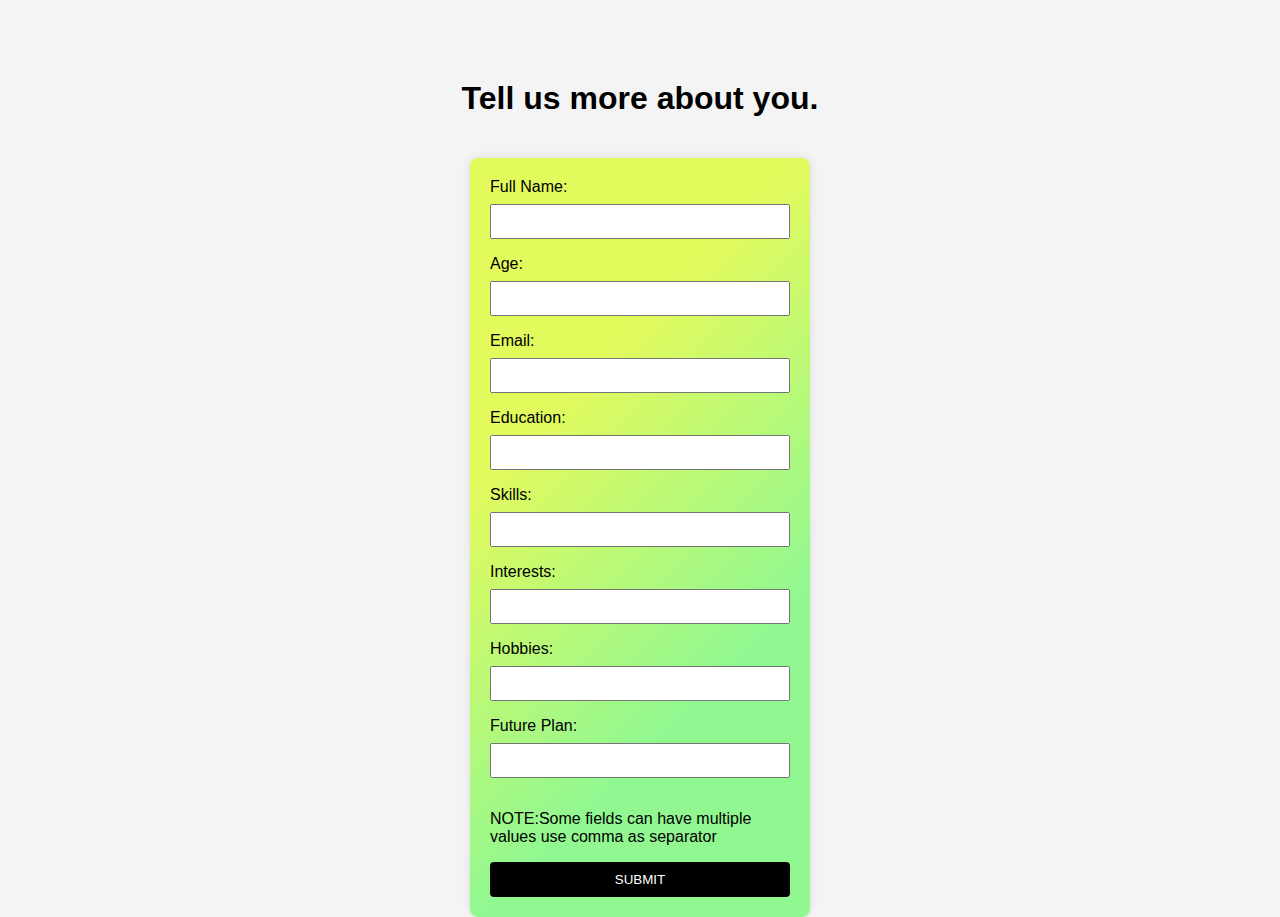
==== subpages/form.html @ a287d262 "adding form base" ====
<!DOCTYPE html>
<html lang="en">

<head>
    <meta charset="UTF-8">
    <meta name="viewport" content="width=device-width, initial-scale=1.0">
    <title>Student Details Form</title>
    <style>
        body {
            font-family:"Raleway",Helvetica,sans-serif;
            background-color: #f4f4f4;
            margin: 0;
            padding: 0;
            display: flex;
            flex-direction: column;
            align-items: center;
            height: 100vh;
        }

        h1 {
            margin-top: 80px; /* Adjust the margin-top as needed */
        }

        form {
            background: linear-gradient(135deg,  #d8fd04a1 30%, #08fd086b 70%);
            padding: 20px;
            border-radius: 8px;
            box-shadow: 0 0 10px rgba(0, 0, 0, 0.1);
            width: 300px;
            margin-top: 20px; /* Adjust the margin-top as needed */
        }

        label {
            display: block;
            margin-bottom: 8px;
        }

        input {
            width: 100%;
            color: rgb(7, 7, 7);
            padding: 8px;
            margin-bottom: 16px;
            box-sizing: border-box;
        }

        button {
            background-color: #000000;
            color: #fff;
            padding: 10px;
            border: none;
            border-radius: 4px;
            cursor: pointer;
            width: 100%;
        }

        button:hover {
            background-color: #6d6d6d;
        }
    </style>
</head>

<body>
    <h1>Tell us more about you.</h1>
    <form id="studentForm">
        <form id="studentForm">
            <label for="fullName">Full Name:</label>
            <input type="text" id="fullName" name="fullName" required>
    
            <label for="age">Age:</label>
            <input type="age" id="age" name="Age" required>
    
            <label for="email">Email:</label>
            <input type="email" id="email" name="email" required>
    
            <label for="education">Education:</label>
            <input type="text" id="education" name="education" required>

            <label for="skills">Skills:</label>
            <input type="text" id="skills" name="skills" required>

            <label for="interests">Interests:</label>
            <input type="text" id="interests" name="interests" required>
    
            <label for="hobbies">Hobbies:</label>
            <input type="text" id="hobbies" name="hobbies" required>
    
            <label for="fplans">Future Plan:</label>
            <input type="text" id="Fplan" name="fplan" required>

            <p>NOTE:Some fields can have multiple values use comma as separator</p>

            <button type="submit">SUBMIT</button>
        </form>
    </form>
</body>

</html>
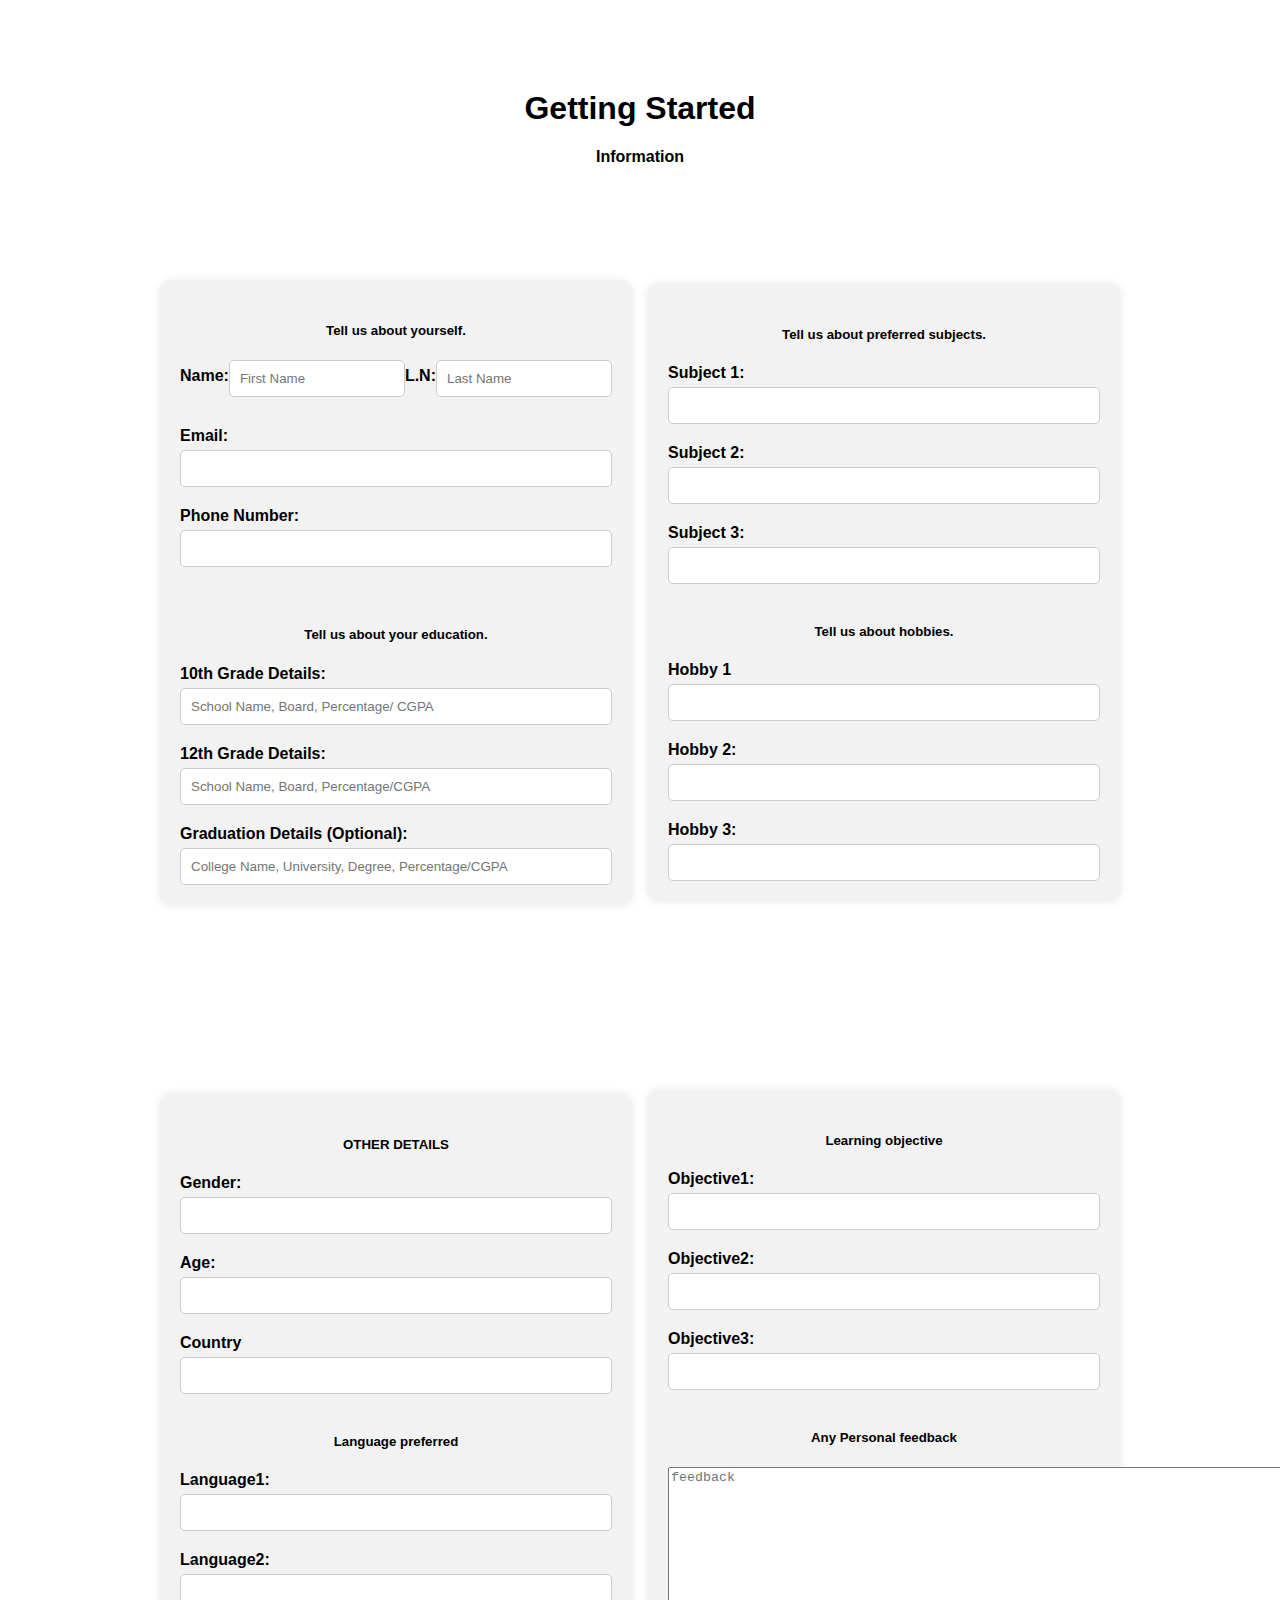
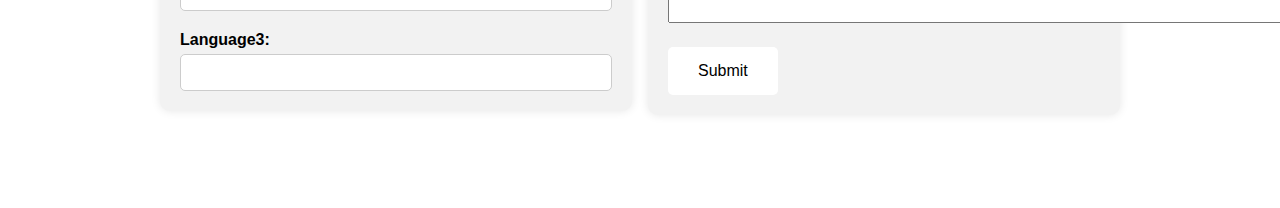
==== commit 5d33f97e: "settingup CSS for form" ====
--- a/subpages/form.html
+++ b/subpages/form.html
@@ -1,97 +1,148 @@
 <!DOCTYPE html>
 <html lang="en">
-
 <head>
     <meta charset="UTF-8">
     <meta name="viewport" content="width=device-width, initial-scale=1.0">
-    <title>Student Details Form</title>
-    <style>
-        body {
-            font-family:"Raleway",Helvetica,sans-serif;
-            background-color: #f4f4f4;
-            margin: 0;
-            padding: 0;
-            display: flex;
-            flex-direction: column;
-            align-items: center;
-            height: 100vh;
-        }
-
-        h1 {
-            margin-top: 80px; /* Adjust the margin-top as needed */
-        }
-
-        form {
-            background: linear-gradient(135deg,  #d8fd04a1 30%, #08fd086b 70%);
-            padding: 20px;
-            border-radius: 8px;
-            box-shadow: 0 0 10px rgba(0, 0, 0, 0.1);
-            width: 300px;
-            margin-top: 20px; /* Adjust the margin-top as needed */
-        }
-
-        label {
-            display: block;
-            margin-bottom: 8px;
-        }
-
-        input {
-            width: 100%;
-            color: rgb(7, 7, 7);
-            padding: 8px;
-            margin-bottom: 16px;
-            box-sizing: border-box;
-        }
-
-        button {
-            background-color: #000000;
-            color: #fff;
-            padding: 10px;
-            border: none;
-            border-radius: 4px;
-            cursor: pointer;
-            width: 100%;
-        }
-
-        button:hover {
-            background-color: #6d6d6d;
-        }
-    </style>
+    <link href="layout/CSS/style.css" rel="stylesheet" type="text/css" media="all">
+    <title>Student Information Form</title>
 </head>
-
 <body>
-    <h1>Tell us more about you.</h1>
-    <form id="studentForm">
-        <form id="studentForm">
-            <label for="fullName">Full Name:</label>
-            <input type="text" id="fullName" name="fullName" required>
-    
-            <label for="age">Age:</label>
-            <input type="age" id="age" name="Age" required>
-    
-            <label for="email">Email:</label>
-            <input type="email" id="email" name="email" required>
-    
-            <label for="education">Education:</label>
-            <input type="text" id="education" name="education" required>
-
-            <label for="skills">Skills:</label>
-            <input type="text" id="skills" name="skills" required>
-
-            <label for="interests">Interests:</label>
-            <input type="text" id="interests" name="interests" required>
-    
-            <label for="hobbies">Hobbies:</label>
-            <input type="text" id="hobbies" name="hobbies" required>
-    
-            <label for="fplans">Future Plan:</label>
-            <input type="text" id="Fplan" name="fplan" required>
-
-            <p>NOTE:Some fields can have multiple values use comma as separator</p>
-
-            <button type="submit">SUBMIT</button>
+    <h1>Getting Started</h1>
+    <h4 align="center">Information</h4>
+    <div class="container">
+        <div class="form-container">
+            <h5 align="center">Tell us about yourself.</h5>
+            <form action="#" method="post">
+                <div class="form-group">
+                    <div class="row">
+                        <label for="name" class="col">Name:</label>
+                        <input type="text" id="fname" name="fname" class="col" placeholder="First Name" required>
+                        <label for="last_name" class="col">L.N:</label>
+                        <input type="text" id="lname" name="lname" class="col" placeholder="Last Name" required>
+                    </div>
+                </div>
+                <div class="form-group">
+                    <label for="email">Email:</label>
+                    <input type="email" id="email" name="email" required>
+                </div>
+                <div class="form-group">
+                    <label for="phone">Phone Number:</label>
+                    <input type="tel" id="phone" name="phone" required>
+                </div>
+                &nbsp;
+                <h5 align="center">Tell us about your education.</h5>
+                <div class="column">
+                    <div class="form-group">
+                        <label for="10th">10th Grade Details:</label>
+                        <input type="text" id="10th" name="10th" placeholder="School Name, Board, Percentage/ CGPA" required>
+                    </div>
+                    <div class="form-group">
+                        <label for="12th">12th Grade Details:</label>
+                        <input type="text" id="12th" name="12th" placeholder="School Name, Board, Percentage/CGPA" required>
+                    </div>
+                    <div class="form-group">
+                        <label for="graduation">Graduation Details (Optional):</label>
+                        <input type="text" id="graduation" name="graduation" placeholder="College Name, University, Degree, Percentage/CGPA">
+                    </div>
+                </div>
+        </div>
+        <!-- Side container -->
+        <div class="form-container">
+            <h5 align="center">Tell us about preferred subjects.</h5>
+                <div class="column">
+                    <div class="form-group">
+                        <label for="subject1">Subject 1:</label>
+                        <input type="text" id="subject1" name="subject1" required>
+                    </div>
+                    <div class="form-group">
+                        <label for="subject2">Subject 2:</label>
+                        <input type="text" id="subject2" name="subject2" required>
+                    </div>
+                    <div class="form-group">
+                        <label for="subject3">Subject 3:</label>
+                        <input type="text" id="subject3" name="subject3" required>
+                    </div>
+                </div>
+                &nbsp;  
+                <h5 align="center">Tell us about hobbies.</h5>
+                <div class="column">
+                    <div class="form-group">
+                        <label for="subject1">Hobby 1</label>
+                        <input type="text" id="h1" name="h1" required>
+                    </div>
+                    <div class="form-group">
+                        <label for="subject2">Hobby 2:</label>
+                        <input type="text" id="h2" name="h2" required>
+                    </div>
+                    <div class="form-group">
+                        <label for="subject3">Hobby 3:</label>
+                        <input type="text" id="h3" name="h3" required>
+                    </div>
+                </div>  
+            </div>
+        </div>    
         </form>
-    </form>
+        <div class="container">
+            <div class="form-container">
+                <h5 align="center">OTHER DETAILS</h5>
+                <form action="#" method="post">
+                    <div class="column">
+                        <div class="form-group">
+                            <label for="gender">Gender:</label>
+                            <input type="text" id="gender" name="gender" required>
+                        </div>
+                        <div class="form-group">
+                            <label for="age">Age:</label>
+                            <input type="number" id="age" name="age" required>
+                        </div>
+                        <div class="form-group">
+                            <label for="Country">Country</label>
+                            <input type="country" id="Country" name="Country" required>
+                        </div>
+                    </div>
+                    &nbsp;
+                    <h5 align="center">Language preferred</h5>
+                    <div class="column">
+                        <div class="form-group">
+                            <label for="l1">Language1:</label>
+                            <input type="text" id="l1" name="l1"  required>
+                        </div>
+                        <div class="form-group">
+                            <label for="l2">Language2:</label>
+                            <input type="text" id="l2" name="l2"  >
+                        </div>
+                        <div class="form-group">
+                            <label for="l3">Language3:</label>
+                            <input type="text" id="l3" name="l3">
+                        </div>
+                    </div>
+            </div>
+            <!-- Side container -->
+            <div class="form-container">
+                <h5 align="center">Learning objective</h5>
+                    <div class="column">
+                        <div class="form-group">
+                            <label for="o1">Objective1:</label>
+                            <input type="text" id="o1" name="o1" required>
+                        </div>
+                        <div class="form-group">
+                            <label for="o2">Objective2:</label>
+                            <input type="text" id="o2" name="o2">
+                        </div>
+                        <div class="form-group">
+                            <label for="o3">Objective3:</label>
+                            <input type="text" id="o3" name="o3" >
+                        </div>
+                    </div>
+                    &nbsp;  
+                    <h5 align="center">Any Personal feedback</h5>
+                    <div class="column">    
+                        <textarea type="text" id="feedback" placeholder="feedback" cols="83" rows="10" required></textarea>
+                    </div>  
+                    <button class="button">Submit</button>
+                </div>
+            </div>    
+            </form> 
+    </div>
 </body>
-
 </html>
--- a/subpages/layout/CSS/style.css
+++ b/subpages/layout/CSS/style.css
@@ -0,0 +1,88 @@
+body {
+    background-image: url('../../../Images/commonbg.png');
+    background-size: cover;
+    background-position: center;
+    font-family: Arial, sans-serif;
+    margin: 0;
+    padding: 0;
+}
+h1 {
+    margin-top: 90px;
+    text-align: center;
+}
+.container {
+    display: flex;
+    justify-content: space-between;
+    align-items: center;
+    width: 75%; /* Adjusted width to leave some space on both sides */
+    margin: 0 auto; /* Center the container */
+    height: 90vh; /* Adjusted height to make it smaller */
+}
+.side-container {
+    width: 45%; /* Adjusted width to leave some space between containers */
+    padding: 20px;
+    background-color: #f2f2f2;
+    border-radius: 10px;
+    box-shadow: 0 0 10px rgba(0, 0, 0, 0.1);
+}
+.side-container p {
+    margin: 0;
+    font-weight: bold;
+    text-align: center;
+}
+.form-container {
+    width: 45%; /* Adjusted width to leave some space between containers */
+    padding: 20px;
+    background-color: #f2f2f2;
+    border-radius: 10px;
+    box-shadow: 0 0 10px rgba(0, 0, 0, 0.1);
+}
+.form-group {
+    margin-bottom: 20px;
+    display: flex;
+    flex-direction: column;
+}
+.form-group label {
+    font-weight: bold;
+    margin-bottom: 5px;
+}
+.form-group input,
+.form-group select {
+    padding: 10px;
+    border: 1px solid #ccc;
+    border-radius: 5px;
+    box-sizing: border-box;
+    width: 100%;
+}
+.form-group:last-child {
+    margin-bottom: 0;
+}
+.button {
+    display: inline-block;
+    background-color: #ffffff;
+    animation: forwards;
+    border: none;
+    color: rgb(0, 0, 0);
+    padding: 15px 30px;
+    text-align: center;
+    text-decoration: none;
+    font-size: 16px;
+    margin-top: 20px;
+    cursor: pointer;
+    border-radius: 5px;
+    transition: background-color 0.2s ease;
+}
+.button:hover {
+    background-color: #6efa6e;
+}
+.center {
+display: block;
+margin-left: auto;
+margin-right: auto;
+width: 50%;
+}
+.row {
+display: flex;
+align-items: center;
+margin-bottom: 10px;
+}
